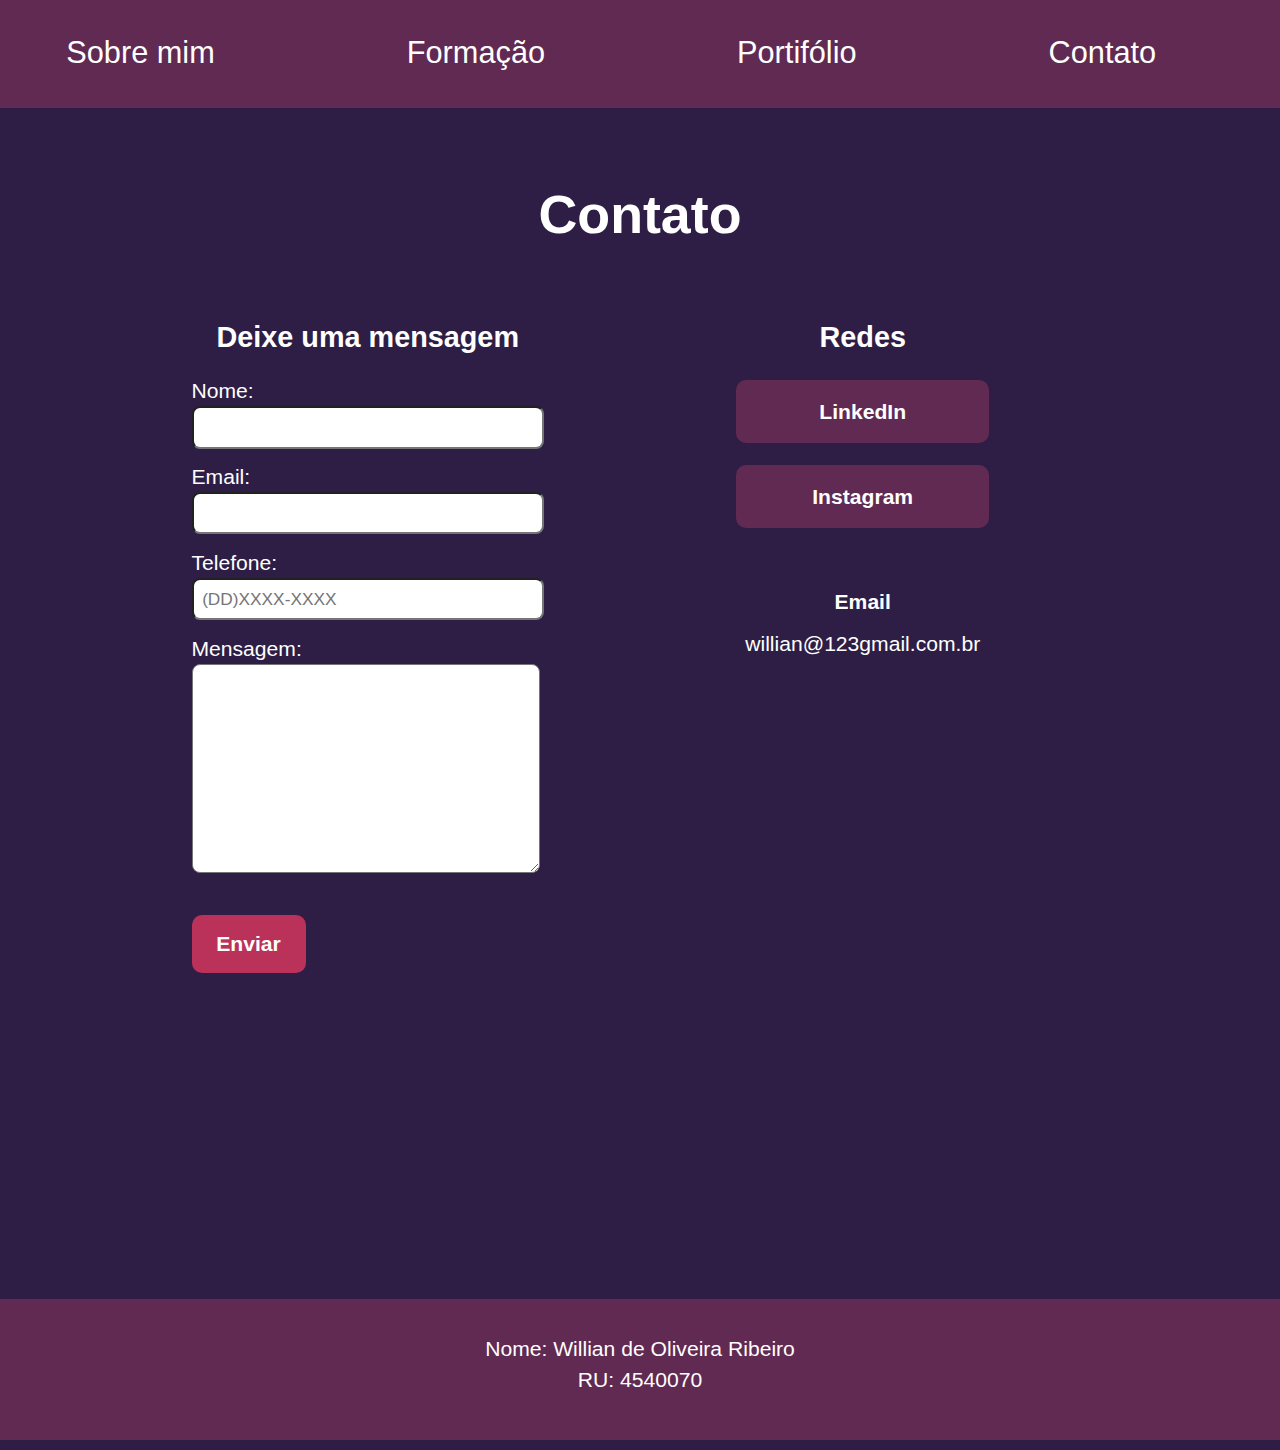
==== Portfólio pessoal/contato.html @ 807a448e "sem diretorio" ====
<!DOCTYPE html>
<html lang="pt-br">
<head>
    <meta charset="UTF-8">
    <meta name="viewport" content="width=device-width, initial-scale=1.0">
    <title>Portifólio Pessoal</title>

    <link rel="stylesheet" href="style.css">

</head>
<body>
    <header class = menu>
        <ul class="lista">
            <li>
                <a href="index.html" class="lista-link">Sobre mim</a>
            </li>

            <li>
                <a href="formacao.html" class="lista-link">Formação</a>
            </li>

            <li>
                <a href="portifolio.html" class="lista-link">Portifólio</a>
            </li>
            <li>
                <a href="contato.html" class="lista-link">Contato</a>
            </li>
        </ul>
    </header>

    <main>
        <h1 class="titulo">Contato</h1>

        <div class="container">
            <div class="form-container">
                <form>
                    <h2 class="titulo-contato">Deixe uma mensagem</h2>
                    <label class= ""for = nome >Nome:</label>
                    <input class="entrada" type="text" id = nome>
                    
                    <label for = email>Email:</label> 
                    <input class="entrada" type ="email" id = "email">
             
                    <label for ="telefone">Telefone:</label>
                    <input class="entrada" type="tel" id="telefone" placeholder="(DD)XXXX-XXXX">
                    
                    <label for = mensagem>Mensagem:</label>
                    <textarea class="mensagem" id="mensagem" rows="10"></textarea>
        
                    <button class="formulario-botao">Enviar</button>
                
                </form>
            </div>
            
            
            <div class="redes-container">
                <div class="redes-container-conteudo">
                    <h2 class="titulo-contato">Redes</h2>
                    <div class="link-redes-container">
                        <a class="link-botao" href="https://www.linkedin.com/home?original_referer=https%3A%2F%2Fwww.linkedin.com%2Ffeed%2F">LinkedIn</a>
                        <a class="link-botao" href="https://www.instagram.com">Instagram</a>
                    </div>
                
                    <div class="email-container">
                        <p class="texto-email">Email</p>
                        <p class="email">willian@123gmail.com.br</p>
                    </div>
                </div>
                
               
            </div>
            
        </div>
    
    </main>

    <footer>
        <p class="footer-texto">Nome: Willian de Oliveira Ribeiro</p>
        <p class="footer-texto">RU: 4540070</p>
    </footer>
    
</body>
</html>
---- Portfólio pessoal/style.css ----
@import url(reset.css);
@import url(contato_style.css);
@import url(formacao_style.css);
@import url(portifolio_style.css);

:root {
    --cor-de-fundo-menu: #612a52;
    --cor-de-fundo: #2e1e45;
    --cor-fonte: #ffffff;
    --cor-fonte-hover:#ccbca1;
    --cor-botao-hover:#ff695c;
    --cor-botao:#ba3259;

    --tamanho-fonte-titulo:2.8em;
    --tamanho-fonte-menu:1.6em;
    --tamanho-fonte-titulo2: 1.5em;
    --tamanho-fonte-principal: 1.1em;

}

body{
    background-color: var(--cor-de-fundo);
    font-size: 1.2em;
    font-family: Arial, Helvetica, sans-serif;
    height: 100vh;
}

.menu{
    display: flex;
    justify-content: center;
    background-color: var(--cor-de-fundo-menu);
    padding: 2em;
    font-weight: 500;
}
.lista{
    display: flex;
    margin-right: 3em;
    gap: 10em;  
}
.lista-link{
    color: var(--cor-fonte);
    text-decoration: none;
    font-size: var(--tamanho-fonte-menu);
}
.lista-link:hover, .fonte-link:hover{
    color: var(--cor-fonte-hover);
}
main{
    color: var(--cor-fonte);
}
.titulo{
    font-size: var(--tamanho-fonte-titulo);
    text-align: center;
    margin: 1.5em 0 1.5em 0;
    font-weight: 600;
}
.container{
    display: flex;
    justify-content: center;
    gap: 10em
    
}
.container-imagem{
    width: 23%;
}

.container-imagem img {
    width: 100%;
}


.fonte-link{
    text-decoration: none;
    color: var(--cor-fonte);
}
.container-texto {
    display: flex;
    flex-direction: column;
    justify-content: center;
    width: 23%;
}

.texto{
    margin-bottom: 2em;
    font-size: var(--tamanho-fonte-principal);
}

footer{
    margin-top: 17em;
    background-color: var(--cor-de-fundo-menu);
    padding: 2em 0;
}

.footer-texto{
    font-size: var(--tamanho-fonte-principal);
    color: var(--cor-fonte);
    text-align: center;
    margin-bottom: 0.5em;
}
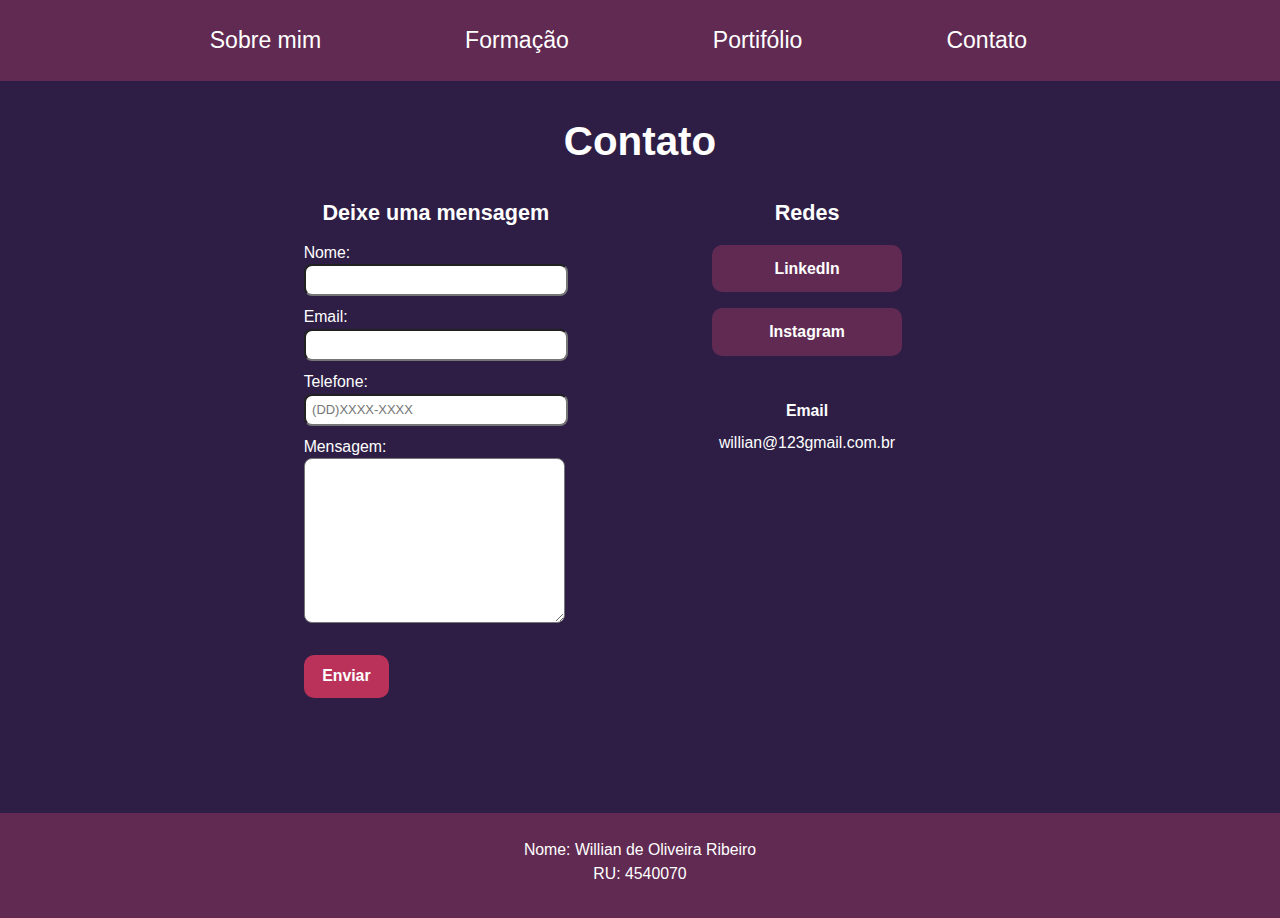
==== commit cf8ad2e8: "Add files via upload" ====
--- a/Portfólio pessoal/contato.html
+++ b/Portfólio pessoal/contato.html
@@ -31,7 +31,8 @@
     <main>
         <h1 class="titulo">Contato</h1>
 
-        <div class="container">
+        <div class="container"><!-- Início de um contêiner para organizar conteúdo -->
+
             <div class="form-container">
                 <form>
                     <h2 class="titulo-contato">Deixe uma mensagem</h2>
@@ -52,26 +53,22 @@
                 </form>
             </div>
             
-            
-            <div class="redes-container">
-                <div class="redes-container-conteudo">
+            <div class="redes-container"><!-- Divisão para informações de redes sociais -->
+                <div class="redes-container-conteudo"> <!-- Conteúdo das informações de redes sociais -->
                     <h2 class="titulo-contato">Redes</h2>
-                    <div class="link-redes-container">
+
+                    <div class="link-redes-container"><!-- Contêiner para links das redes sociais -->
                         <a class="link-botao" href="https://www.linkedin.com/home?original_referer=https%3A%2F%2Fwww.linkedin.com%2Ffeed%2F">LinkedIn</a>
                         <a class="link-botao" href="https://www.instagram.com">Instagram</a>
                     </div>
                 
-                    <div class="email-container">
+                    <div class="email-container"><!-- Contêiner para informações de email -->
                         <p class="texto-email">Email</p>
                         <p class="email">willian@123gmail.com.br</p>
                     </div>
                 </div>
-                
-               
-            </div>
-            
+            </div>  
         </div>
-    
     </main>
 
     <footer>
--- a/Portfólio pessoal/style.css
+++ b/Portfólio pessoal/style.css
@@ -1,8 +1,11 @@
+/* Importações de arquivos CSS externos */
 
 @import url(reset.css);
 @import url(contato_style.css);
 @import url(formacao_style.css);
 @import url(portifolio_style.css);
+
+/* Definição de variáveis para cores e tamanhos de fonte */
 
 :root {
     --cor-de-fundo-menu: #612a52;
@@ -16,8 +19,9 @@
     --tamanho-fonte-menu:1.6em;
     --tamanho-fonte-titulo2: 1.5em;
     --tamanho-fonte-principal: 1.1em;
+}
 
-}
+/*-------------------------------------------------------------------------*/
 
 body{
     background-color: var(--cor-de-fundo);
@@ -25,7 +29,6 @@
     font-family: Arial, Helvetica, sans-serif;
     height: 100vh;
 }
-
 .menu{
     display: flex;
     justify-content: center;
@@ -97,4 +100,26 @@
     color: var(--cor-fonte);
     text-align: center;
     margin-bottom: 0.5em;
+}
+
+/*----------------------------------------------------------------------------*/
+/* Estilos responsivos para resoluções de tela maiores (max-width: 1920px) */
+@media (max-width:1920px) {
+    body{
+        font-size: 0.9em;
+    }
+    .titulo{
+        margin: 1em 0;
+    }
+    .container-imagem{
+        width: 25%;
+    }
+
+    .container-texto {
+        width: 25%;
+    }
+
+    footer{
+        margin-top: 8em; 
+    }
 }